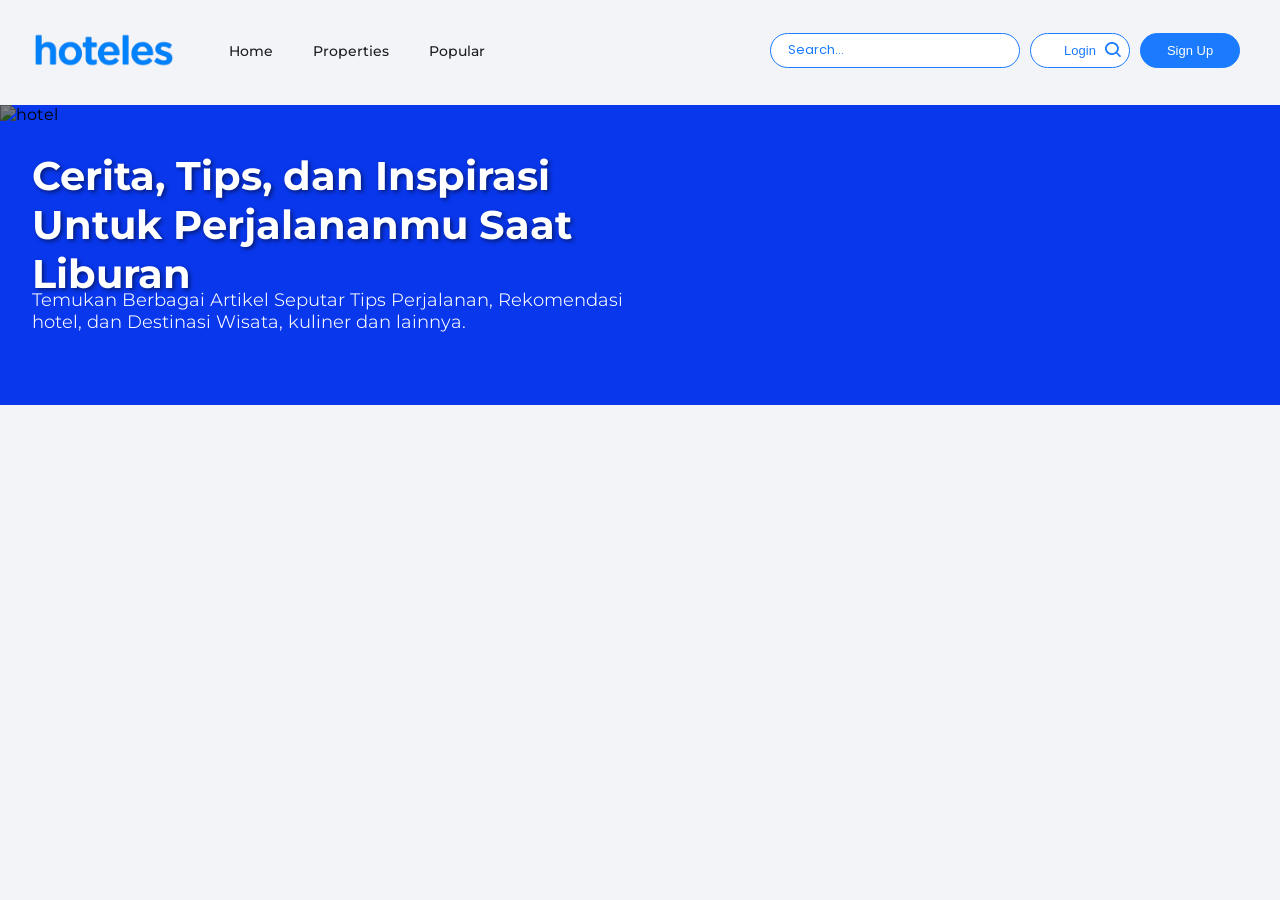
==== blog.html @ fec24619 "first commit" ====
<!doctype html>
<html lang="en">
  <head>
    <meta charset="UTF-8" />
    <meta name="viewport" content="width=device-width, initial-scale=1.0" />
    <link rel="stylesheet" href="style.css?v=4" />
    <link
      href="https://unpkg.com/boxicons@2.1.4/css/boxicons.min.css"
      rel="stylesheet"
    />
    <title>Properties</title>
  </head>
  <body>
    <nav>
      <div class="nav-left">
        <div class="logo">
          <img src="logoo.png" alt="logo" class="img-logo" />
        </div>
        <ul>
          <li><a href="index.html">Home</a></li>
          <li><a href="properties.html">Properties</a></li>
          <li><a href="popular.html">Popular</a></li>
        </ul>
      </div>
      <div class="btn">
        <div class="search-bar">
          <input type="text" placeholder="Search..." />
          <button class="search-button" aria-label="Search">
            <i class="bx bx-search"></i>
          </button>
        </div>
        <button class="btn-login">Login</button>
        <button class="btn-signup">Sign Up</button>
      </div>
    </nav>
    <div class="container-blog">
      <img
        src="https://assets.st-note.com/img/1764410263-kqZnf8u2UohK9BLr6O0F3VP4.png?width=1200"
        alt="hotel"
      />
      <p class="hotel-title-blog">
        Cerita, Tips, dan Inspirasi Untuk Perjalananmu Saat Liburan
      </p>
      <p class="deskripsi11">
        Temukan Berbagai Artikel Seputar Tips Perjalanan, Rekomendasi hotel, dan
        Destinasi Wisata, kuliner dan lainnya.
      </p>
    </div>
  </body>
</html>
---- style.css ----
@import url("https://fonts.googleapis.com/css2?family=Poppins:wght@200;300;400;500;600;700&display=swap");
@import url("https://fonts.googleapis.com/css2?family=Montserrat:wght@100;200;300;400;500;600;700;800;900&display=swap");

* {
  margin: 0;
  padding: 0;
  box-sizing: border-box;
}

body {
  font-family: "Montserrat", sans-serif;
  background-color: #f3f4f8;
}

.container {
  width: 95%;
  height: 400px;
  display: flex;
  justify-content: center;
  align-items: center;
  background-color: #0937ec;
  border-radius: 20px;
  margin-top: 5px;
  margin-left: 30px;
  margin-bottom: 35px;
  position: relative;
  overflow: hidden;
}

.hotel-title {
  position: absolute;
  top: 50%;
  left: 50%;
  transform: translate(-50%, -50%);
  font-size: 32px;
  font-weight: 700;
  color: #ffffff;
  z-index: 2;
  text-shadow: 2px 2px 4px rgba(0, 0, 0, 0.5);
}

.Booking-bar {
  position: absolute;
  font-family: "Poppins", sans-serif;
  top: 62%;
  left: 50%;
  transform: translate(-50%, -50%);
  z-index: 3;
  background-color: white;
  border-radius: 999px;
  box-shadow: 0 10px 30px rgba(0, 0, 0, 0.15);
  width: 85%;
  max-width: 900px;
  display: flex;
  align-items: center;
  justify-content: space-between;
  padding: 10px 12px;
}

.book-field {
  display: flex;
  flex-direction: column;
  justify-content: center;
  padding: 0 18px;
  border-right: 1px solid #e0e0e0;
  flex: 1;
  min-width: 0;
}

.book-field:last-of-type {
  border-right: none;
}

.book-label {
  font-size: 12px;
  font-weight: 600;
  color: #333333;
  margin-bottom: 4px;
}

.book-input {
  border: none;
  outline: none;
  background: transparent;
  font-family: "Poppins", sans-serif;
  font-size: 13px;
  font-weight: 400;
  color: #000000;
  width: 100%;
}

.book-input::placeholder {
  color: #9a9a9a;
}

.book-search {
  flex-shrink: 0;
  width: 48px;
  height: 48px;
  border-radius: 50%;
  border: none;
  background-color: #1a7bff;
  color: #ffffff;
  display: flex;
  align-items: center;
  justify-content: center;
  cursor: pointer;
  transition: background-color 0.3s ease;
}

.book-search:hover {
  background-color: #0f64d8;
}

.deskripsi {
  font-family: "Montserrat", sans-serif;
  position: absolute;
  bottom: 130px;
  left: 50%;
  transform: translate(-50%, -50%);
  font-size: 16px;
  font-weight: 350;
  color: #ffffff;
  z-index: 2;
}

.container img {
  border-radius: 10px;
  width: 100%;
  height: 100%;
  object-fit: cover;
  filter: brightness(0.5);
}

nav {
  width: 100%;
  height: 100px;
  background-color: transparent;
  display: flex;
  justify-content: space-between;
  align-items: center;
  padding: 0 20px;
  text-align: center;
}

.search-bar {
  align-items: center;
  border: 1.5px solid #1a7bff;
  left: 200px;
  display: flex;
  border-radius: 20px;
  width: 250px;
  height: 35px;
  background: white;
  padding: 0 2px;
}

.search-bar input {
  border: none;
  outline: none;
  background: transparent;
  padding: 0 10px;
  font-family: "Poppins", sans-serif;
  font-size: 13px;
  font-weight: 400;
  color: #1a7bff;
  text-align: left;
  padding-left: 15px;
  align-items: center;
  top: 50%;
  transform: translateY(-1%);
}

.search-bar input::placeholder {
  color: #1a7bff;
}

.search-bar .search-button {
  border: none;
  outline: none;
  background: transparent;
  font-family: "Poppins", sans-serif;
  font-size: 20px;
  font-weight: 400;
  color: #1a7bff;
  left: 50%;
  top: 50%;
  transform: translate(270%, 5%);
  cursor: pointer;
}

.nav-left {
  display: flex;
  align-items: center;
  gap: 10px;
}

.logo {
  display: flex;
  align-items: center;
  margin-right: 20px;
  margin-left: 9px;
}

.logo img {
  width: 150px;
}

nav ul {
  display: flex;
  align-items: center;
}

nav ul li {
  list-style: none;
}

nav ul li a {
  font-size: 14px;
  font-weight: 500;
  color: #1c1e21;
  padding: 10px 20px;
  text-decoration: none;
}

nav ul li a:hover {
  color: #8c8c8c;
  border-bottom: 1.5px solid #8c8c8c;
}

nav ul li a:active {
  color: #8c8c8c;
  border-bottom: 1.5px solid #8c8c8c;
}

.btn {
  display: flex;
  align-items: center;
  gap: 10px;
  right: 200px;
}

.btn-login {
  background-color: #ffffff;
  font-size: 13px;
  font-weight: 500;
  border-radius: 20px;
  border-color: #1a7bff;
  border-style: solid;
  border-width: 1.5px;
  width: 100px;
  height: 35px;
  color: #1a7bff;
  transition: all 0.3s ease;
}

.btn-login:hover {
  background-color: #1a7bff;
  color: #ffffff;
  box-shadow: 0px 4px 15px rgba(58, 58, 58, 0.3);
  cursor: pointer;
}

.btn-signup {
  background-color: #1a7bff;
  font-size: 13px;
  font-weight: 500;
  border-radius: 20px;
  border-color: #1a7bff;
  border-style: solid;
  border-width: 1.5px;
  width: 100px;
  height: 35px;
  color: #fefefe;
  margin-right: 20px;
  transition: all 0.3s ease;
}

.btn-signup:hover {
  background-color: #ffffff;
  color: #1a7bff;
  box-shadow: 0px 4px 15px rgba(58, 58, 58, 0.3);
  cursor: pointer;
}

.er1 {
  width: 18%;
  height: 350px;
  display: flex;
  justify-content: center;
  align-items: center;
  background-color: #0937ec;
  border-radius: 20px;
  margin-top: 130px;
  margin-left: 30px;
  position: relative;
  overflow: hidden;
  filter: brightness(0.8);
}

.er2 {
  width: 18%;
  height: 175px;
  display: flex;
  justify-content: center;
  align-items: center;
  background-color: #0937ec;
  border-radius: 20px;
  margin-top: -350px;
  margin-left: 305px;
  position: relative;
  overflow: hidden;
  filter: brightness(0.8);
}
.er3 {
  width: 18%;
  height: 155px;
  display: flex;
  justify-content: center;
  align-items: center;
  background-color: #0937ec;
  border-radius: 20px;
  margin-top: 19.5px;
  margin-left: 305px;
  position: relative;
  overflow: hidden;
  filter: brightness(0.8);
}
.er4 {
  width: 18%;
  height: 350px;
  display: flex;
  justify-content: center;
  align-items: center;
  background-color: #0937ec;
  border-radius: 20px;
  margin-top: -350px;
  margin-left: 582px;
  position: relative;
  overflow: hidden;
  filter: brightness(0.8);
}
.er5 {
  width: 18%;
  height: 170px;
  display: flex;
  justify-content: center;
  align-items: center;
  background-color: #0937ec;
  border-radius: 20px;
  margin-top: -350px;
  margin-left: 859px;
  position: relative;
  overflow: hidden;
  filter: brightness(0.8);
}
.er6 {
  width: 18%;
  height: 160.5px;
  display: flex;
  justify-content: center;
  align-items: center;
  background-color: #0937ec;
  border-radius: 20px;
  margin-top: 19.5px;
  margin-left: 859px;
  position: relative;
  overflow: hidden;
  filter: brightness(0.8);
}
.er7 {
  width: 18%;
  height: 350px;
  display: flex;
  justify-content: center;
  align-items: center;
  background-color: #0937ec;
  border-radius: 20px;
  margin-top: -350px;
  margin-left: 1138px;
  position: relative;
  overflow: hidden;
  filter: brightness(0.8);
}

.er1-text {
  position: absolute;
  top: 93%;
  left: 25%;
  transform: translate(-50%, -50%);
  font-size: 15px;
  font-weight: 400;
  color: #000000;
  z-index: 2;
  background-color: rgba(255, 255, 255, 0.607);
  border-radius: 15px;
  width: 100px;
  height: 25px;
  display: flex;
  justify-content: center;
  align-items: center;
}

.star-rating {
  position: absolute;
  top: 10px;
  right: 10px;
  display: flex;
  gap: 2px;
  background-color: white;
  padding: 1px 5px;
  border-radius: 15px;
  font-size: 10px;
  filter: brightness(1.1);
}

.star-rating .active {
  color: rgb(255, 170, 0);
}

.star-rating .inactive {
  color: #ccc;
}

.er2-text {
  position: absolute;
  top: 87%;
  left: 30%;
  transform: translate(-50%, -50%);
  font-size: 15px;
  font-weight: 400;
  color: #000000;
  z-index: 2;
  background-color: rgba(255, 255, 255, 0.607);
  border-radius: 15px;
  width: 100px;
  height: 25px;
  display: flex;
  justify-content: center;
  align-items: center;
}
.er3-text {
  position: absolute;
  top: 85%;
  left: 25%;
  transform: translate(-50%, -50%);
  font-size: 15px;
  font-weight: 400;
  color: #000000;
  z-index: 2;
  background-color: rgba(255, 255, 255, 0.607);
  border-radius: 15px;
  width: 100px;
  height: 25px;
  display: flex;
  justify-content: center;
  align-items: center;
}
.er4-text {
  position: absolute;
  top: 93%;
  left: 25%;
  transform: translate(-50%, -50%);
  font-size: 15px;
  font-weight: 400;
  color: #000000;
  z-index: 2;
  background-color: rgba(255, 255, 255, 0.607);
  border-radius: 15px;
  width: 100px;
  height: 25px;
  display: flex;
  justify-content: center;
  align-items: center;
}
.er5-text {
  position: absolute;
  top: 85%;
  left: 25%;
  transform: translate(-50%, -50%);
  font-size: 15px;
  font-weight: 400;
  color: #000000;
  z-index: 2;
  background-color: rgba(255, 255, 255, 0.607);
  border-radius: 15px;
  width: 100px;
  height: 25px;
  display: flex;
  justify-content: center;
  align-items: center;
}
.er6-text {
  position: absolute;
  top: 85%;
  left: 25%;
  transform: translate(-50%, -50%);
  font-size: 15px;
  font-weight: 400;
  color: #000000;
  z-index: 2;
  background-color: rgba(255, 255, 255, 0.607);
  border-radius: 15px;
  width: 100px;
  height: 25px;
  display: flex;
  justify-content: center;
  align-items: center;
}
.er7-text {
  position: absolute;
  top: 93%;
  left: 25%;
  transform: translate(-50%, -50%);
  font-size: 15px;
  font-weight: 400;
  color: #000000;
  z-index: 2;
  background-color: rgba(255, 255, 255, 0.607);
  border-radius: 15px;
  width: 100px;
  height: 25px;
  display: flex;
  justify-content: center;
  align-items: center;
}

h1 {
  font-family: "Montserrat", sans-serif;
  position: absolute;
  top: 14.5%;
  left: 3%;
}

.card1 {
  position: relative;
  display: flex;
  align-items: center;
  gap: 15px;
  width: 95%;
  height: 250px;
  padding: 15px;
  background-color: white;
  border-radius: 20px;
  margin: 5px 0 35px 30px;
  overflow: hidden;
  top: 70px;
  box-shadow: 0 10px 30px rgba(0, 0, 0, 0.02);
}

.card1 img {
  width: 40%;
  height: 100%;
  object-fit: cover;
  border-radius: 10px;
}

.card-deskripsi1 p {
  display: flex;
  align-items: center;
  gap: 5px;
  transform: translateY(170%);
  font-size: 15px;
  font-weight: 500;
  color: #000000;
  margin-top: 5px;
}

.card-deskripsi1 a {
  display: flex;
  align-items: center;
  gap: 5px;
  transform: translateY(-50%);
  font-size: 15px;
  font-weight: 400;
  color: #48474793;
  margin-bottom: 4px;
}

.card-deskripsi1 b {
  font-family: "Poppins", sans-serif;
  position: absolute;
  font-size: 25px;
  font-weight: 600;
  color: #000000;
  bottom: 200px;
}

.card-deskripsi1 ba {
  font-family: "Poppins", sans-serif;
  position: absolute;
  font-size: 16px;
  font-weight: 600;
  color: #000000;
  bottom: 120px;
}

.card-deskripsi1 has {
  font-family: "Poppins", sans-serif;
  background-color: white;
  position: absolute;
  color: #1a7bff;
  bottom: 16px;
  left: 660px;
  border-radius: 15px;
  padding: 2px 10px;
  font-size: 14px;
  border: 1.5px solid #1a7bff;
}
.card-deskripsi1 hasi {
  font-family: "Poppins", sans-serif;
  position: absolute;
  color: #1a7bff;
  bottom: 16px;
  left: 562px;
  background-color: white;
  border-radius: 15px;
  padding: 2px 10px;
  font-size: 14px;
  border: 1.5px solid #1a7bff;
}

.card-deskripsi1 button {
  align-items: center;
  gap: 5px;
  background: #1a7bff;
  font-family: "Poppins", sans-serif;
  font-size: 13px;
  font-weight: 400;
  color: #ffffff;
  left: 50%;
  top: 50%;
  transform: translate(294%, 147%);
  cursor: pointer;
  border-radius: 20px;
  width: 80%;
  height: 35px;
  outline: none;
  border: none;
}

.card-deskripsi1 price {
  font-family: "montserrat", sans-serif;
  position: absolute;
  color: #000000;
  bottom: 75px;
  right: 20px;
  padding: 2px 10px;
  font-size: 25px;
  font-weight: 750;
}

.card-deskripsi1 night {
  font-family: "montserrat", sans-serif;
  position: absolute;
  color: #000000;
  bottom: 56px;
  right: 20px;
  padding: 2px 10px;
  font-size: 15px;
  font-weight: 400;
}

.card-deskripsi1 rate {
  font-family: "montserrat", sans-serif;
  position: absolute;
  color: #009814;
  bottom: 219px;
  right: 80px;
  padding: 2px 10px;
  font-size: 15px;
  font-weight: 600;
}

.card-deskripsi1 pe {
  font-family: "montserrat", sans-serif;
  position: absolute;
  color: #48474793;
  bottom: 200px;
  right: 80px;
  padding: 2px 10px;
  font-size: 12px;
  font-weight: 400;
}

.star-rating1 a {
  position: absolute;
  font-family: "montserrat", sans-serif;
  position: absolute;
  background-color: #e5e4e4bd;
  color: #009814;
  border-radius: 15px;
  padding: 5px 15px;
  top: 30px;
  right: 16px;
  font-size: 15px;
  font-weight: 600;
}

.card-deskripsi2 p {
  display: flex;
  align-items: center;
  gap: 5px;
  transform: translateY(170%);
  font-size: 15px;
  font-weight: 500;
  color: #000000;
  margin-top: 5px;
}

.card-deskripsi2 a {
  display: flex;
  align-items: center;
  gap: 5px;
  transform: translateY(-50%);
  font-size: 15px;
  font-weight: 400;
  color: #48474793;
  margin-bottom: 4px;
}

.card-deskripsi2 b {
  font-family: "Poppins", sans-serif;
  position: absolute;
  font-size: 25px;
  font-weight: 600;
  color: #000000;
  bottom: 200px;
}

.card-deskripsi2 ba {
  font-family: "Poppins", sans-serif;
  position: absolute;
  font-size: 16px;
  font-weight: 600;
  color: #000000;
  bottom: 120px;
}

.card-deskripsi2 has {
  font-family: "Poppins", sans-serif;
  background-color: white;
  position: absolute;
  color: #1a7bff;
  bottom: 16px;
  left: 660px;
  border-radius: 15px;
  padding: 2px 10px;
  font-size: 14px;
  border: 1.5px solid #1a7bff;
}
.card-deskripsi2 hasi {
  font-family: "Poppins", sans-serif;
  position: absolute;
  color: #1a7bff;
  bottom: 16px;
  left: 562px;
  background-color: white;
  border-radius: 15px;
  padding: 2px 10px;
  font-size: 14px;
  border: 1.5px solid #1a7bff;
}

.card-deskripsi2 button {
  align-items: center;
  gap: 5px;
  background: #1a7bff;
  font-family: "Poppins", sans-serif;
  font-size: 13px;
  font-weight: 400;
  color: #ffffff;
  left: 50%;
  top: 50%;
  transform: translate(294%, 147%);
  cursor: pointer;
  border-radius: 20px;
  width: 80%;
  height: 35px;
  outline: none;
  border: none;
}

.card-deskripsi2 price {
  font-family: "montserrat", sans-serif;
  position: absolute;
  color: #000000;
  bottom: 75px;
  right: 20px;
  padding: 2px 10px;
  font-size: 25px;
  font-weight: 750;
}

.card-deskripsi2 night {
  font-family: "montserrat", sans-serif;
  position: absolute;
  color: #000000;
  bottom: 56px;
  right: 20px;
  padding: 2px 10px;
  font-size: 15px;
  font-weight: 400;
}

.card-deskripsi2 rate {
  font-family: "montserrat", sans-serif;
  position: absolute;
  color: #00a6ff;
  bottom: 219px;
  right: 80px;
  padding: 2px 10px;
  font-size: 15px;
  font-weight: 600;
}

.card-deskripsi2 pe {
  font-family: "montserrat", sans-serif;
  position: absolute;
  color: #48474793;
  bottom: 200px;
  right: 80px;
  padding: 2px 10px;
  font-size: 12px;
  font-weight: 400;
}

.star-rating2 a {
  position: absolute;
  font-family: "montserrat", sans-serif;
  position: absolute;
  background-color: #e5e4e4bd;
  color: #00a6ff;
  border-radius: 15px;
  padding: 5px 15px;
  top: 30px;
  right: 16px;
  font-size: 15px;
  font-weight: 600;
}

.card-deskripsi3 p {
  display: flex;
  align-items: center;
  gap: 5px;
  transform: translateY(170%);
  font-size: 15px;
  font-weight: 500;
  color: #000000;
  margin-top: 5px;
}

.card-deskripsi3 a {
  display: flex;
  align-items: center;
  gap: 5px;
  transform: translateY(-50%);
  font-size: 15px;
  font-weight: 400;
  color: #48474793;
  margin-bottom: 4px;
}

.card-deskripsi3 b {
  font-family: "Poppins", sans-serif;
  position: absolute;
  font-size: 25px;
  font-weight: 600;
  color: #000000;
  bottom: 200px;
}

.card-deskripsi3 ba {
  font-family: "Poppins", sans-serif;
  position: absolute;
  font-size: 16px;
  font-weight: 600;
  color: #000000;
  bottom: 120px;
}

.card-deskripsi3 has {
  font-family: "Poppins", sans-serif;
  background-color: white;
  position: absolute;
  color: #1a7bff;
  bottom: 16px;
  left: 660px;
  border-radius: 15px;
  padding: 2px 10px;
  font-size: 14px;
  border: 1.5px solid #1a7bff;
}
.card-deskripsi3 hasi {
  font-family: "Poppins", sans-serif;
  position: absolute;
  color: #1a7bff;
  bottom: 16px;
  left: 562px;
  background-color: white;
  border-radius: 15px;
  padding: 2px 10px;
  font-size: 14px;
  border: 1.5px solid #1a7bff;
}

.card-deskripsi3 button {
  align-items: center;
  gap: 5px;
  background: #1a7bff;
  font-family: "Poppins", sans-serif;
  font-size: 13px;
  font-weight: 400;
  color: #ffffff;
  left: 50%;
  top: 50%;
  transform: translate(294%, 147%);
  cursor: pointer;
  border-radius: 20px;
  width: 80%;
  height: 35px;
  outline: none;
  border: none;
}

.card-deskripsi3 price {
  font-family: "montserrat", sans-serif;
  position: absolute;
  color: #000000;
  bottom: 75px;
  right: 20px;
  padding: 2px 10px;
  font-size: 25px;
  font-weight: 750;
}

.card-deskripsi3 night {
  font-family: "montserrat", sans-serif;
  position: absolute;
  color: #000000;
  bottom: 56px;
  right: 20px;
  padding: 2px 10px;
  font-size: 15px;
  font-weight: 400;
}

.card-deskripsi3 rate {
  font-family: "montserrat", sans-serif;
  position: absolute;
  color: #ffc800;
  bottom: 219px;
  right: 80px;
  padding: 2px 10px;
  font-size: 15px;
  font-weight: 600;
}

.card-deskripsi3 pe {
  font-family: "montserrat", sans-serif;
  position: absolute;
  color: #48474793;
  bottom: 200px;
  right: 80px;
  padding: 2px 10px;
  font-size: 12px;
  font-weight: 400;
}

.star-rating3 a {
  position: absolute;
  font-family: "montserrat", sans-serif;
  position: absolute;
  background-color: #e5e4e4bd;
  color: #ffc800;
  border-radius: 15px;
  padding: 5px 15px;
  top: 30px;
  right: 16px;
  font-size: 15px;
  font-weight: 600;
}
.card-deskripsi4 p {
  display: flex;
  align-items: center;
  gap: 5px;
  transform: translateY(170%);
  font-size: 15px;
  font-weight: 500;
  color: #000000;
  margin-top: 5px;
}

.card-deskripsi4 a {
  display: flex;
  align-items: center;
  gap: 5px;
  transform: translateY(-50%);
  font-size: 15px;
  font-weight: 400;
  color: #48474793;
  margin-bottom: 4px;
}

.card-deskripsi4 b {
  font-family: "Poppins", sans-serif;
  position: absolute;
  font-size: 25px;
  font-weight: 600;
  color: #000000;
  bottom: 200px;
}

.card-deskripsi4 ba {
  font-family: "Poppins", sans-serif;
  position: absolute;
  font-size: 16px;
  font-weight: 600;
  color: #000000;
  bottom: 120px;
}

.card-deskripsi4 has {
  font-family: "Poppins", sans-serif;
  background-color: white;
  position: absolute;
  color: #1a7bff;
  bottom: 16px;
  left: 660px;
  border-radius: 15px;
  padding: 2px 10px;
  font-size: 14px;
  border: 1.5px solid #1a7bff;
}
.card-deskripsi4 hasi {
  font-family: "Poppins", sans-serif;
  position: absolute;
  color: #1a7bff;
  bottom: 16px;
  left: 562px;
  background-color: white;
  border-radius: 15px;
  padding: 2px 10px;
  font-size: 14px;
  border: 1.5px solid #1a7bff;
}

.card-deskripsi4 button {
  align-items: center;
  gap: 5px;
  background: #1a7bff;
  font-family: "Poppins", sans-serif;
  font-size: 13px;
  font-weight: 400;
  color: #ffffff;
  left: 50%;
  top: 50%;
  transform: translate(294%, 147%);
  cursor: pointer;
  border-radius: 20px;
  width: 80%;
  height: 35px;
  outline: none;
  border: none;
}

.card-deskripsi4 price {
  font-family: "montserrat", sans-serif;
  position: absolute;
  color: #000000;
  bottom: 75px;
  right: 20px;
  padding: 2px 10px;
  font-size: 25px;
  font-weight: 750;
}

.card-deskripsi4 night {
  font-family: "montserrat", sans-serif;
  position: absolute;
  color: #000000;
  bottom: 56px;
  right: 20px;
  padding: 2px 10px;
  font-size: 15px;
  font-weight: 400;
}

.card-deskripsi4 rate {
  font-family: "montserrat", sans-serif;
  position: absolute;
  color: #009814;
  bottom: 219px;
  right: 80px;
  padding: 2px 10px;
  font-size: 15px;
  font-weight: 600;
}

.card-deskripsi4 pe {
  font-family: "montserrat", sans-serif;
  position: absolute;
  color: #48474793;
  bottom: 200px;
  right: 80px;
  padding: 2px 10px;
  font-size: 12px;
  font-weight: 400;
}

.star-rating4 a {
  position: absolute;
  font-family: "montserrat", sans-serif;
  position: absolute;
  background-color: #e5e4e4bd;
  color: #009814;
  border-radius: 15px;
  padding: 5px 15px;
  top: 30px;
  right: 16px;
  font-size: 15px;
  font-weight: 600;
}
.card-deskripsi5 p {
  display: flex;
  align-items: center;
  gap: 5px;
  transform: translateY(170%);
  font-size: 15px;
  font-weight: 500;
  color: #000000;
  margin-top: 5px;
}

.card-deskripsi5 a {
  display: flex;
  align-items: center;
  gap: 5px;
  transform: translateY(-50%);
  font-size: 15px;
  font-weight: 400;
  color: #48474793;
  margin-bottom: 4px;
}

.card-deskripsi5 b {
  font-family: "Poppins", sans-serif;
  position: absolute;
  font-size: 25px;
  font-weight: 600;
  color: #000000;
  bottom: 200px;
}

.card-deskripsi5 ba {
  font-family: "Poppins", sans-serif;
  position: absolute;
  font-size: 16px;
  font-weight: 600;
  color: #000000;
  bottom: 120px;
}

.card-deskripsi5 has {
  font-family: "Poppins", sans-serif;
  background-color: white;
  position: absolute;
  color: #1a7bff;
  bottom: 16px;
  left: 660px;
  border-radius: 15px;
  padding: 2px 10px;
  font-size: 14px;
  border: 1.5px solid #1a7bff;
}
.card-deskripsi5 hasi {
  font-family: "Poppins", sans-serif;
  position: absolute;
  color: #1a7bff;
  bottom: 16px;
  left: 562px;
  background-color: white;
  border-radius: 15px;
  padding: 2px 10px;
  font-size: 14px;
  border: 1.5px solid #1a7bff;
}

.card-deskripsi5 button {
  align-items: center;
  gap: 5px;
  background: #1a7bff;
  font-family: "Poppins", sans-serif;
  font-size: 13px;
  font-weight: 400;
  color: #ffffff;
  left: 50%;
  top: 50%;
  transform: translate(294%, 147%);
  cursor: pointer;
  border-radius: 20px;
  width: 80%;
  height: 35px;
  outline: none;
  border: none;
}

.card-deskripsi5 price {
  font-family: "montserrat", sans-serif;
  position: absolute;
  color: #000000;
  bottom: 75px;
  right: 20px;
  padding: 2px 10px;
  font-size: 25px;
  font-weight: 750;
}

.card-deskripsi5 night {
  font-family: "montserrat", sans-serif;
  position: absolute;
  color: #000000;
  bottom: 56px;
  right: 20px;
  padding: 2px 10px;
  font-size: 15px;
  font-weight: 400;
}

.card-deskripsi5 rate {
  font-family: "montserrat", sans-serif;
  position: absolute;
  color: #00a6ff;
  bottom: 219px;
  right: 80px;
  padding: 2px 10px;
  font-size: 15px;
  font-weight: 600;
}

.card-deskripsi5 pe {
  font-family: "montserrat", sans-serif;
  position: absolute;
  color: #48474793;
  bottom: 200px;
  right: 80px;
  padding: 2px 10px;
  font-size: 12px;
  font-weight: 400;
}

.star-rating5 a {
  position: absolute;
  font-family: "montserrat", sans-serif;
  position: absolute;
  background-color: #e5e4e4bd;
  color: #00a6ff;
  border-radius: 15px;
  padding: 5px 15px;
  top: 30px;
  right: 16px;
  font-size: 15px;
  font-weight: 600;
}

.card-deskripsi6 p {
  display: flex;
  align-items: center;
  gap: 5px;
  transform: translateY(170%);
  font-size: 15px;
  font-weight: 500;
  color: #000000;
  margin-top: 5px;
}

.card-deskripsi6 a {
  display: flex;
  align-items: center;
  gap: 5px;
  transform: translateY(-50%);
  font-size: 15px;
  font-weight: 400;
  color: #48474793;
  margin-bottom: 4px;
}

.card-deskripsi6 b {
  font-family: "Poppins", sans-serif;
  position: absolute;
  font-size: 25px;
  font-weight: 600;
  color: #000000;
  bottom: 200px;
}

.card-deskripsi6 ba {
  font-family: "Poppins", sans-serif;
  position: absolute;
  font-size: 16px;
  font-weight: 600;
  color: #000000;
  bottom: 120px;
}

.card-deskripsi6 has {
  font-family: "Poppins", sans-serif;
  background-color: white;
  position: absolute;
  color: #1a7bff;
  bottom: 16px;
  left: 660px;
  border-radius: 15px;
  padding: 2px 10px;
  font-size: 14px;
  border: 1.5px solid #1a7bff;
}
.card-deskripsi6 hasi {
  font-family: "Poppins", sans-serif;
  position: absolute;
  color: #1a7bff;
  bottom: 16px;
  left: 562px;
  background-color: white;
  border-radius: 15px;
  padding: 2px 10px;
  font-size: 14px;
  border: 1.5px solid #1a7bff;
}

.card-deskripsi6 button {
  align-items: center;
  gap: 5px;
  background: #1a7bff;
  font-family: "Poppins", sans-serif;
  font-size: 13px;
  font-weight: 400;
  color: #ffffff;
  left: 50%;
  top: 50%;
  transform: translate(294%, 147%);
  cursor: pointer;
  border-radius: 20px;
  width: 80%;
  height: 35px;
  outline: none;
  border: none;
}

.card-deskripsi6 price {
  font-family: "montserrat", sans-serif;
  position: absolute;
  color: #000000;
  bottom: 75px;
  right: 20px;
  padding: 2px 10px;
  font-size: 25px;
  font-weight: 750;
}

.card-deskripsi6 night {
  font-family: "montserrat", sans-serif;
  position: absolute;
  color: #000000;
  bottom: 56px;
  right: 20px;
  padding: 2px 10px;
  font-size: 15px;
  font-weight: 400;
}

.card-deskripsi6 rate {
  font-family: "montserrat", sans-serif;
  position: absolute;
  color: #009814;
  bottom: 219px;
  right: 80px;
  padding: 2px 10px;
  font-size: 15px;
  font-weight: 600;
}

.card-deskripsi6 pe {
  font-family: "montserrat", sans-serif;
  position: absolute;
  color: #48474793;
  bottom: 200px;
  right: 80px;
  padding: 2px 10px;
  font-size: 12px;
  font-weight: 400;
}

.star-rating6 a {
  position: absolute;
  font-family: "montserrat", sans-serif;
  position: absolute;
  background-color: #e5e4e4bd;
  color: #009814;
  border-radius: 15px;
  padding: 5px 15px;
  top: 30px;
  right: 16px;
  font-size: 15px;
  font-weight: 600;
}

.card-deskripsi7 p {
  display: flex;
  align-items: center;
  gap: 5px;
  transform: translateY(170%);
  font-size: 15px;
  font-weight: 500;
  color: #000000;
  margin-top: 5px;
}

.card-deskripsi7 a {
  display: flex;
  align-items: center;
  gap: 5px;
  transform: translateY(-50%);
  font-size: 15px;
  font-weight: 400;
  color: #48474793;
  margin-bottom: 4px;
}

.card-deskripsi7 b {
  font-family: "Poppins", sans-serif;
  position: absolute;
  font-size: 25px;
  font-weight: 600;
  color: #000000;
  bottom: 200px;
}

.card-deskripsi7 ba {
  font-family: "Poppins", sans-serif;
  position: absolute;
  font-size: 16px;
  font-weight: 600;
  color: #000000;
  bottom: 120px;
}

.card-deskripsi7 has {
  font-family: "Poppins", sans-serif;
  background-color: white;
  position: absolute;
  color: #1a7bff;
  bottom: 16px;
  left: 660px;
  border-radius: 15px;
  padding: 2px 10px;
  font-size: 14px;
  border: 1.5px solid #1a7bff;
}
.card-deskripsi7 hasi {
  font-family: "Poppins", sans-serif;
  position: absolute;
  color: #1a7bff;
  bottom: 16px;
  left: 562px;
  background-color: white;
  border-radius: 15px;
  padding: 2px 10px;
  font-size: 14px;
  border: 1.5px solid #1a7bff;
}

.card-deskripsi7 button {
  align-items: center;
  gap: 5px;
  background: #1a7bff;
  font-family: "Poppins", sans-serif;
  font-size: 13px;
  font-weight: 400;
  color: #ffffff;
  left: 50%;
  top: 50%;
  transform: translate(294%, 147%);
  cursor: pointer;
  border-radius: 20px;
  width: 80%;
  height: 35px;
  outline: none;
  border: none;
}

.card-deskripsi7 price {
  font-family: "montserrat", sans-serif;
  position: absolute;
  color: #000000;
  bottom: 75px;
  right: 20px;
  padding: 2px 10px;
  font-size: 25px;
  font-weight: 750;
}

.card-deskripsi7 night {
  font-family: "montserrat", sans-serif;
  position: absolute;
  color: #000000;
  bottom: 56px;
  right: 20px;
  padding: 2px 10px;
  font-size: 15px;
  font-weight: 400;
}

.card-deskripsi7 rate {
  font-family: "montserrat", sans-serif;
  position: absolute;
  color: #00a6ff;
  bottom: 219px;
  right: 80px;
  padding: 2px 10px;
  font-size: 15px;
  font-weight: 600;
}

.card-deskripsi7 pe {
  font-family: "montserrat", sans-serif;
  position: absolute;
  color: #48474793;
  bottom: 200px;
  right: 80px;
  padding: 2px 10px;
  font-size: 12px;
  font-weight: 400;
}

.star-rating7 a {
  position: absolute;
  font-family: "montserrat", sans-serif;
  position: absolute;
  background-color: #e5e4e4bd;
  color: #00a6ff;
  border-radius: 15px;
  padding: 5px 15px;
  top: 30px;
  right: 16px;
  font-size: 15px;
  font-weight: 600;
}
.card-deskripsi8 p {
  display: flex;
  align-items: center;
  gap: 5px;
  transform: translateY(170%);
  font-size: 15px;
  font-weight: 500;
  color: #000000;
  margin-top: 5px;
}

.card-deskripsi8 a {
  display: flex;
  align-items: center;
  gap: 5px;
  transform: translateY(-50%);
  font-size: 15px;
  font-weight: 400;
  color: #48474793;
  margin-bottom: 4px;
}

.card-deskripsi8 b {
  font-family: "Poppins", sans-serif;
  position: absolute;
  font-size: 25px;
  font-weight: 600;
  color: #000000;
  bottom: 200px;
}

.card-deskripsi8 ba {
  font-family: "Poppins", sans-serif;
  position: absolute;
  font-size: 16px;
  font-weight: 600;
  color: #000000;
  bottom: 120px;
}

.card-deskripsi8 has {
  font-family: "Poppins", sans-serif;
  background-color: white;
  position: absolute;
  color: #1a7bff;
  bottom: 16px;
  left: 660px;
  border-radius: 15px;
  padding: 2px 10px;
  font-size: 14px;
  border: 1.5px solid #1a7bff;
}
.card-deskripsi8 hasi {
  font-family: "Poppins", sans-serif;
  position: absolute;
  color: #1a7bff;
  bottom: 16px;
  left: 562px;
  background-color: white;
  border-radius: 15px;
  padding: 2px 10px;
  font-size: 14px;
  border: 1.5px solid #1a7bff;
}

.card-deskripsi8 button {
  align-items: center;
  gap: 5px;
  background: #1a7bff;
  font-family: "Poppins", sans-serif;
  font-size: 13px;
  font-weight: 400;
  color: #ffffff;
  left: 50%;
  top: 50%;
  transform: translate(294%, 147%);
  cursor: pointer;
  border-radius: 20px;
  width: 80%;
  height: 35px;
  outline: none;
  border: none;
}

.card-deskripsi8 price {
  font-family: "montserrat", sans-serif;
  position: absolute;
  color: #000000;
  bottom: 75px;
  right: 20px;
  padding: 2px 10px;
  font-size: 25px;
  font-weight: 750;
}

.card-deskripsi8 night {
  font-family: "montserrat", sans-serif;
  position: absolute;
  color: #000000;
  bottom: 56px;
  right: 20px;
  padding: 2px 10px;
  font-size: 15px;
  font-weight: 400;
}

.card-deskripsi8 rate {
  font-family: "montserrat", sans-serif;
  position: absolute;
  color: #009814;
  bottom: 219px;
  right: 80px;
  padding: 2px 10px;
  font-size: 15px;
  font-weight: 600;
}

.card-deskripsi8 pe {
  font-family: "montserrat", sans-serif;
  position: absolute;
  color: #48474793;
  bottom: 200px;
  right: 80px;
  padding: 2px 10px;
  font-size: 12px;
  font-weight: 400;
}

.star-rating8 a {
  position: absolute;
  font-family: "montserrat", sans-serif;
  position: absolute;
  background-color: #e5e4e4bd;
  color: #009814;
  border-radius: 15px;
  padding: 5px 15px;
  top: 30px;
  right: 16px;
  font-size: 15px;
  font-weight: 600;
}

.container-blog {
  width: 100%;
  height: 300px;
  display: flex;
  justify-content: center;
  align-items: center;
  background-color: #0937ec;
  margin-top: 5px;
  margin-bottom: 35px;
  position: relative;
  overflow: hidden;
}
.container-blog img {
  border-radius: 1px;
  width: 100%;
  height: 100%;
  object-fit: cover;
  filter: brightness(0.5);
}

.hotel-title-blog {
  font-family: "Montserrat", sans-serif;
  position: absolute;
  top: 30%;
  left: 50%;
  transform: translate(-95%, -30%);
  font-size: 40px;
  font-weight: 700;
  color: #ffffff;
  z-index: 2;
  text-shadow: 2px 2px 4px rgba(0, 0, 0, 0.5);
}

.deskripsi11 {
  font-family: "Montserrat", sans-serif;
  position: absolute;
  bottom: 50px;
  left: 50%;
  transform: translate(-95%, -50%);
  font-size: 18px;
  font-weight: 350;
  color: #ffffff;
  z-index: 2;
}
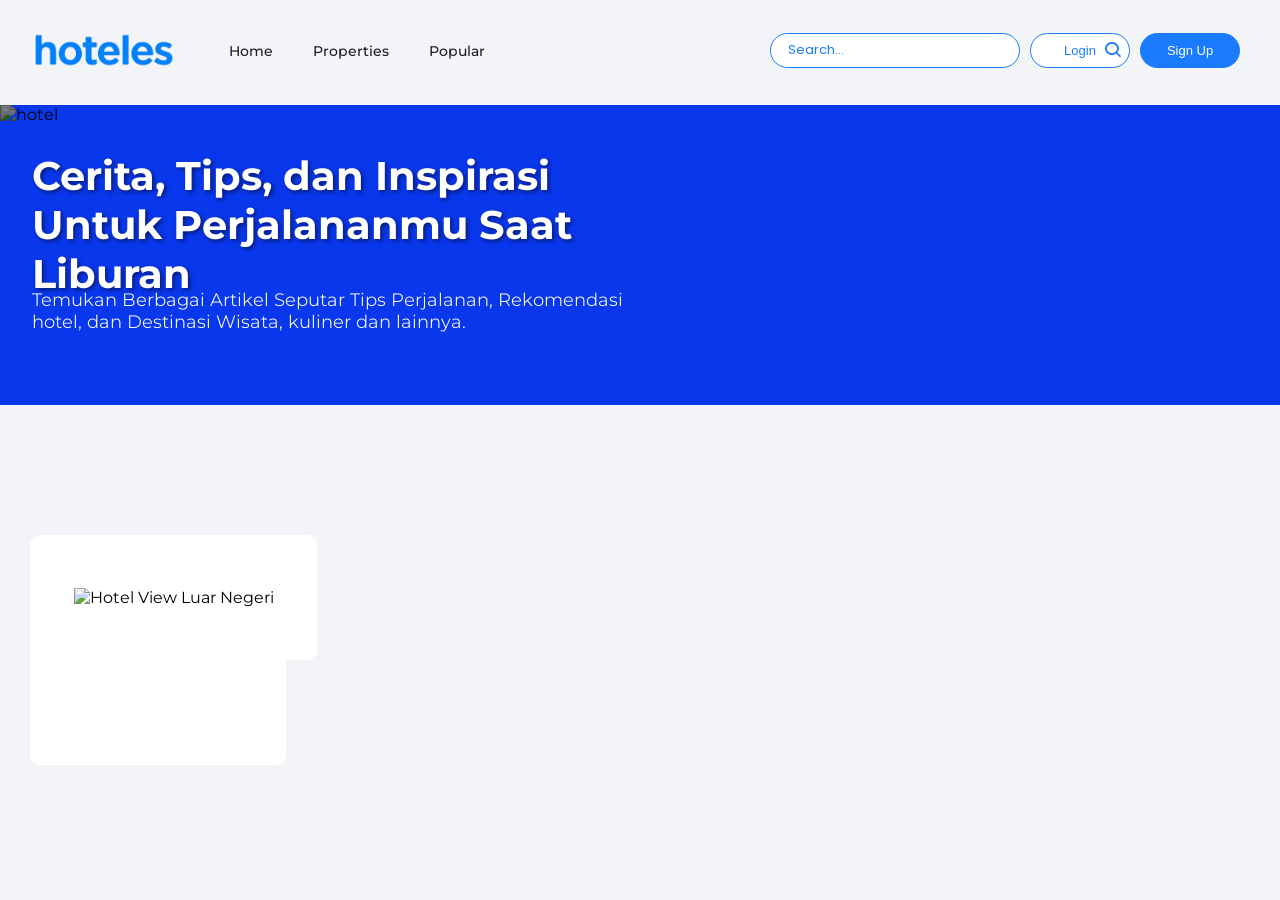
==== commit a861c8f5: "second commit" ====
--- a/blog.html
+++ b/blog.html
@@ -46,5 +46,12 @@
         Destinasi Wisata, kuliner dan lainnya.
       </p>
     </div>
+    <div class="container-blog1"></div>
+    <div class="blog1">
+      <img
+        src="https://images.unsplash.com/photo-1566073771259-6a8506099945?w=800"
+        alt="Hotel View Luar Negeri"
+      />
+    </div>
   </body>
 </html>
--- a/style.css
+++ b/style.css
@@ -1732,3 +1732,31 @@
   color: #ffffff;
   z-index: 2;
 }
+
+.container-blog1 {
+  width: 20%;
+  height: 230px;
+  display: flex;
+  justify-content: center;
+  align-items: center;
+  background-color: #ffffff;
+  border-radius: 10px;
+  margin-top: 130px;
+  margin-left: 30px;
+  position: relative;
+  overflow: hidden;
+}
+
+.blog1 {
+  width: 287px;
+  height: 125px;
+  display: flex;
+  justify-content: center;
+  align-items: center;
+  background-color: #ffffff;
+  margin-top: -230px;
+  margin-left: 30px;
+  border-radius: 10px;
+  position: relative;
+  overflow: hidden;
+}
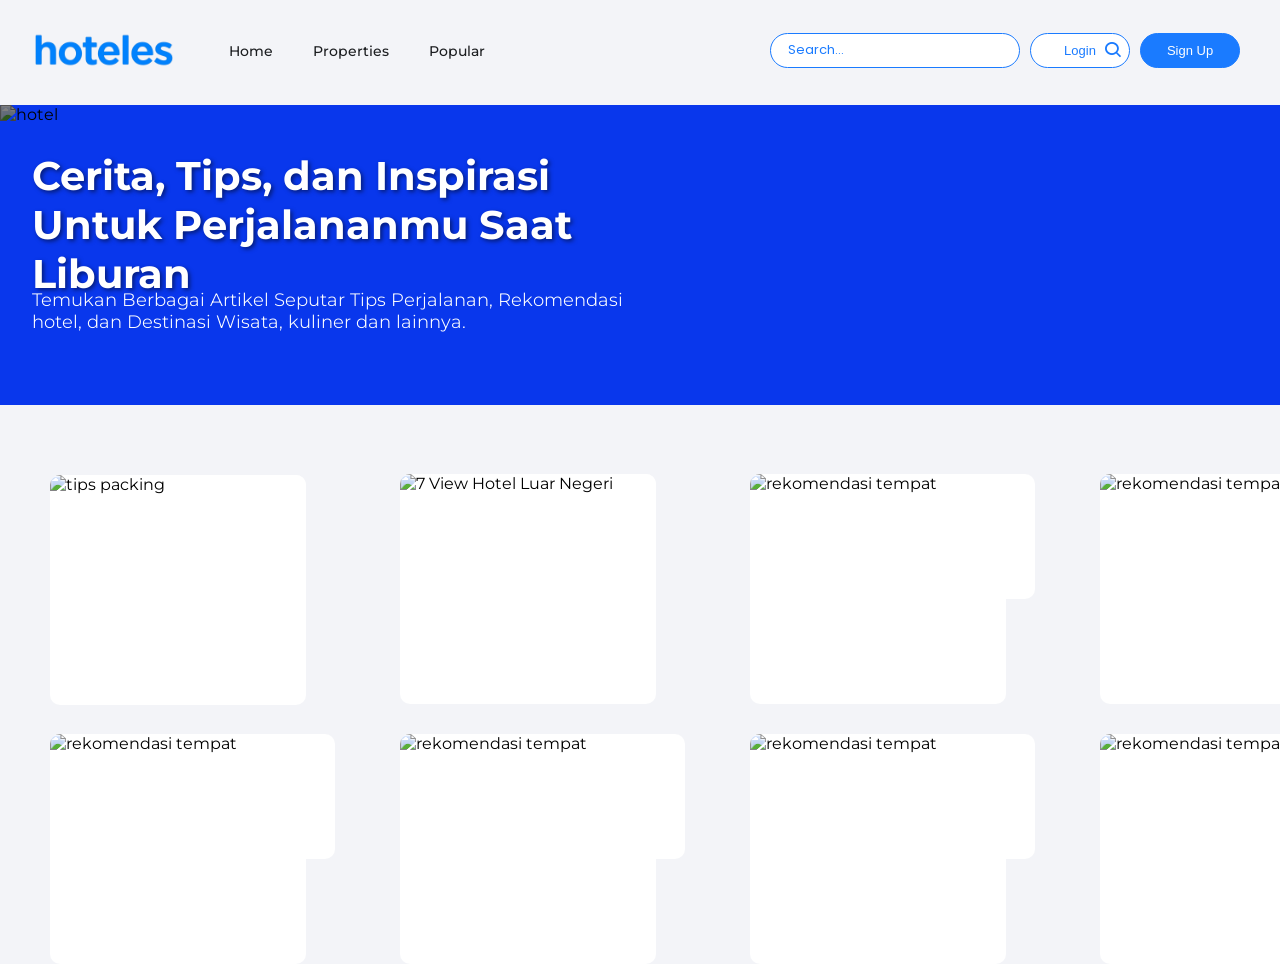
==== commit 9b063165: "test" ====
--- a/blog.html
+++ b/blog.html
@@ -3,7 +3,7 @@
   <head>
     <meta charset="UTF-8" />
     <meta name="viewport" content="width=device-width, initial-scale=1.0" />
-    <link rel="stylesheet" href="style.css?v=4" />
+    <link rel="stylesheet" href="style.css?v=6" />
     <link
       href="https://unpkg.com/boxicons@2.1.4/css/boxicons.min.css"
       rel="stylesheet"
@@ -49,8 +49,57 @@
     <div class="container-blog1"></div>
     <div class="blog1">
       <img
-        src="https://images.unsplash.com/photo-1566073771259-6a8506099945?w=800"
-        alt="Hotel View Luar Negeri"
+        src="https://kimi-web-img.kimi.ai/img/www.travelandleisure.com/28ca8ea234b1df3f8863b467db57c25aad81ccee.jpeg"
+        alt="tips packing"
+      />
+    </div>
+    <div class="container-blog2"></div>
+    <div class="blog2">
+      <img
+        src="https://kimi-web-img.kimi.ai/img/www.travelandleisure.com/09e735b3f09cb59aca69d36b70178ae57a4e8b01.jpg"
+        alt="7 View Hotel Luar Negeri"
+      />
+    </div>
+    <div class="container-blog3"></div>
+    <div class="blog3">
+      <img
+        src="https://kimi-web-img.kimi.ai/img/s-light.tiket.photos/09f5ff3b5acf6fffb353dd7ab1d1b1c7a5ddb9e9.jpg"
+        alt="rekomendasi tempat"
+      />
+    </div>
+    <div class="container-blog4"></div>
+    <div class="blog4">
+      <img
+        src="https://kimi-web-img.kimi.ai/img/www.earthtrekkers.com/5a7a404d8380e0c892f603bd587a0f32689390a1.webp"
+        alt="rekomendasi tempat"
+      />
+    </div>
+    <div class="container-blog5"></div>
+    <div class="blog5">
+      <img
+        src="https://kimi-web-img.kimi.ai/img/rajvipalace.com/5a33b10b96b89bf9f68c133bad967a14d9cee248.jpg"
+        alt="rekomendasi tempat"
+      />
+    </div>
+    <div class="container-blog6"></div>
+    <div class="blog6">
+      <img
+        src="https://kimi-web-img.kimi.ai/img/www.travelandleisure.com/6170a27ac1e52b30acd292d567e2729fcd89354a.jpg"
+        alt="rekomendasi tempat"
+      />
+    </div>
+    <div class="container-blog7"></div>
+    <div class="blog7">
+      <img
+        src="https://kimi-web-img.kimi.ai/img/www.cleverhiker.com/bdeca51fcb7d4537f7ce35743ce46531e670344e.jpg"
+        alt="rekomendasi tempat"
+      />
+    </div>
+    <div class="container-blog8"></div>
+    <div class="blog8">
+      <img
+        src="https://kimi-web-img.kimi.ai/img/foodinstitute.com/d0223980d36d28ba4f0a5f4fe811e017cc183bd1.webp"
+        alt="rekomendasi tempat"
       />
     </div>
   </body>
--- a/style.css
+++ b/style.css
@@ -1741,22 +1741,255 @@
   align-items: center;
   background-color: #ffffff;
   border-radius: 10px;
-  margin-top: 130px;
-  margin-left: 30px;
+  margin-top: 70px;
+  margin-left: 50px;
   position: relative;
   overflow: hidden;
 }
 
 .blog1 {
-  width: 287px;
+  width: 20%;
   height: 125px;
   display: flex;
   justify-content: center;
   align-items: center;
   background-color: #ffffff;
   margin-top: -230px;
-  margin-left: 30px;
+  margin-left: 50px;
   border-radius: 10px;
   position: relative;
   overflow: hidden;
 }
+
+.blog1 img {
+  width: 100%;
+  height: 100%;
+  object-fit: cover;
+}
+
+.container-blog2 {
+  width: 20%;
+  height: 230px;
+  display: flex;
+  justify-content: center;
+  align-items: center;
+  background-color: #ffffff;
+  border-radius: 10px;
+  margin-top: -126px;
+  margin-left: 400px;
+  position: relative;
+  overflow: hidden;
+}
+
+.blog2 {
+  width: 20%;
+  height: 125px;
+  display: flex;
+  justify-content: center;
+  align-items: center;
+  background-color: #ffffff;
+  margin-top: -230px;
+  margin-left: 400px;
+  border-radius: 10px;
+  position: relative;
+  overflow: hidden;
+}
+
+.blog2 img {
+  width: 100%;
+  height: 100%;
+  object-fit: cover;
+}
+
+.container-blog3 {
+  width: 20%;
+  height: 230px;
+  display: flex;
+  justify-content: center;
+  align-items: center;
+  background-color: #ffffff;
+  border-radius: 10px;
+  margin-top: -125px;
+  margin-left: 750px;
+  position: relative;
+  overflow: hidden;
+}
+
+.blog3 {
+  width: 285px;
+  height: 125px;
+  display: flex;
+  justify-content: center;
+  align-items: center;
+  background-color: #ffffff;
+  margin-top: -230px;
+  margin-left: 750px;
+  border-radius: 10px;
+  position: relative;
+  overflow: hidden;
+}
+.blog3 img {
+  width: 100%;
+  height: 100%;
+  object-fit: cover;
+}
+.container-blog4 {
+  width: 20%;
+  height: 230px;
+  display: flex;
+  justify-content: center;
+  align-items: center;
+  background-color: #ffffff;
+  border-radius: 10px;
+  margin-top: -125px;
+  margin-left: 1100px;
+  position: relative;
+  overflow: hidden;
+}
+
+.blog4 {
+  width: 285px;
+  height: 125px;
+  display: flex;
+  justify-content: center;
+  align-items: center;
+  background-color: #ffffff;
+  margin-top: -230px;
+  margin-left: 1100px;
+  border-radius: 10px;
+  position: relative;
+  overflow: hidden;
+}
+.blog4 img {
+  width: 100%;
+  height: 100%;
+  object-fit: cover;
+}
+.container-blog5 {
+  width: 20%;
+  height: 230px;
+  display: flex;
+  justify-content: center;
+  align-items: center;
+  background-color: #ffffff;
+  border-radius: 10px;
+  margin-top: 135px;
+  margin-left: 50px;
+  position: relative;
+  overflow: hidden;
+}
+
+.blog5 {
+  width: 285px;
+  height: 125px;
+  display: flex;
+  justify-content: center;
+  align-items: center;
+  background-color: #ffffff;
+  margin-top: -230px;
+  margin-left: 50px;
+  border-radius: 10px;
+  position: relative;
+  overflow: hidden;
+}
+.blog5 img {
+  width: 100%;
+  height: 100%;
+  object-fit: cover;
+}
+.container-blog6 {
+  width: 20%;
+  height: 230px;
+  display: flex;
+  justify-content: center;
+  align-items: center;
+  background-color: #ffffff;
+  border-radius: 10px;
+  margin-top: -125px;
+  margin-left: 400px;
+  position: relative;
+  overflow: hidden;
+}
+
+.blog6 {
+  width: 285px;
+  height: 125px;
+  display: flex;
+  justify-content: center;
+  align-items: center;
+  background-color: #ffffff;
+  margin-top: -230px;
+  margin-left: 400px;
+  border-radius: 10px;
+  position: relative;
+  overflow: hidden;
+}
+.blog6 img {
+  width: 100%;
+  height: 100%;
+  object-fit: cover;
+}
+.container-blog7 {
+  width: 20%;
+  height: 230px;
+  display: flex;
+  justify-content: center;
+  align-items: center;
+  background-color: #ffffff;
+  border-radius: 10px;
+  margin-top: -125px;
+  margin-left: 750px;
+  position: relative;
+  overflow: hidden;
+}
+
+.blog7 {
+  width: 285px;
+  height: 125px;
+  display: flex;
+  justify-content: center;
+  align-items: center;
+  background-color: #ffffff;
+  margin-top: -230px;
+  margin-left: 750px;
+  border-radius: 10px;
+  position: relative;
+  overflow: hidden;
+}
+.blog7 img {
+  width: 100%;
+  height: 100%;
+  object-fit: cover;
+}
+.container-blog8 {
+  width: 20%;
+  height: 230px;
+  display: flex;
+  justify-content: center;
+  align-items: center;
+  background-color: #ffffff;
+  border-radius: 10px;
+  margin-top: -125px;
+  margin-left: 1100px;
+  position: relative;
+  overflow: hidden;
+}
+
+.blog8 {
+  width: 285px;
+  height: 125px;
+  display: flex;
+  justify-content: center;
+  align-items: center;
+  background-color: #ffffff;
+  margin-top: -230px;
+  margin-left: 1100px;
+  border-radius: 10px;
+  position: relative;
+  overflow: hidden;
+}
+.blog8 img {
+  width: 100%;
+  height: 100%;
+  object-fit: cover;
+}
